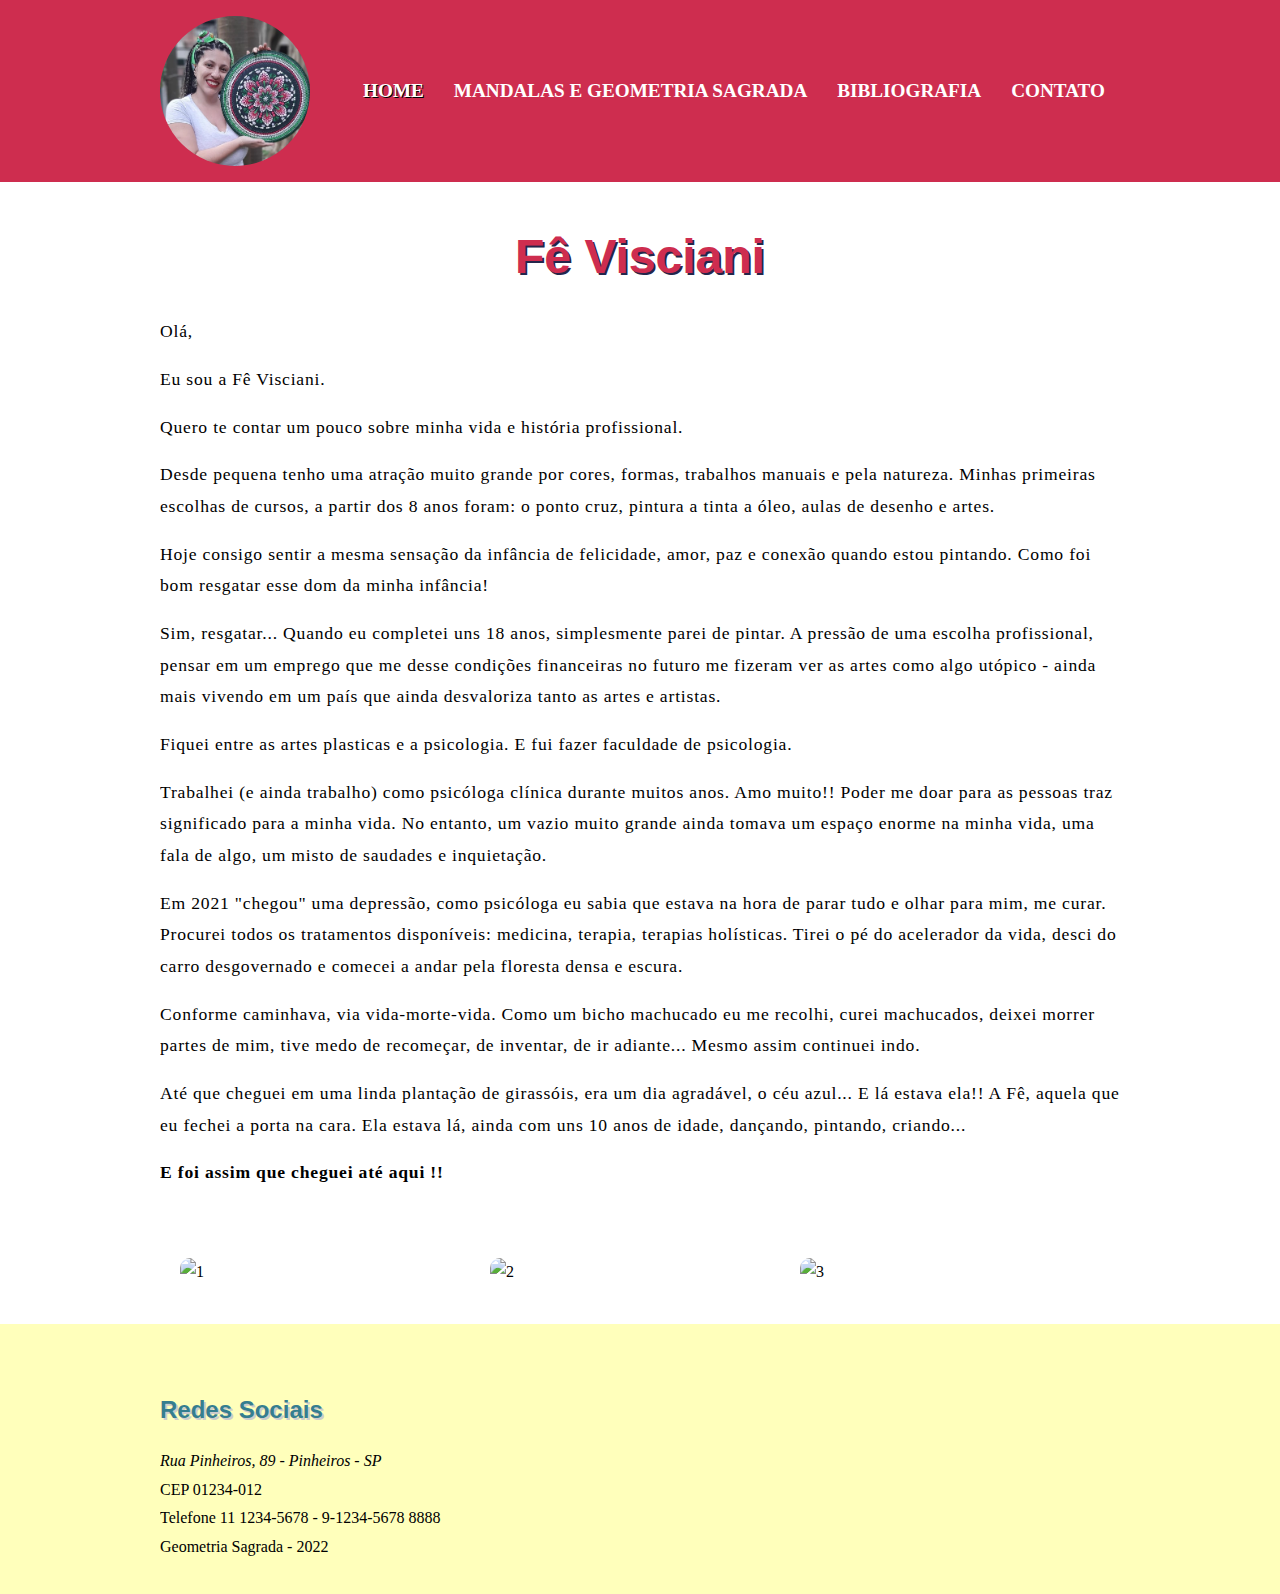
==== aboutme.html @ d89e064c "modificações e melhorias no html + css 07/05/2022 23:14" ====
<!DOCTYPE html>
<html lang="pt-br">

<head>
    <meta charset="UTF-8">
    <meta name="viewport" content="width=device-width, initial-scale=1.0">
    <meta name="description" content="Geometria sagrada Mandalas de Cura por Fernanda Visciani">
    <title>Fê Visciani - Geometria Sagrada - Mandalas</title>
    <link rel="stylesheet" href="assets/css/style.css">
    <link rel="shortcut icon" type="image/x-icon" href="assets/img/favicon.jpg">
    <link rel="stylesheet" href="https://fonts.googleapis.com/css?family=Roboto">
    <link rel="stylesheet" href="https://use.fontawesome.com/releases/v5.8.1/css/all.css"
        integrity="sha384-50oBUHEmvpQ+1lW4y57PTFmhCaXp0ML5d60M1M7uH2+nqUivzIebhndOJK28anvf" crossorigin="anonymous">
</head>

<body>

    <header id="topo">
        <div class="container innerflex">

            <div>
                <a href="#topo"><img src="assets/img/hero-image.jpg" alt="Fernanda Visciani"></a>
            </div>


            <div class="menu">
                <nav class="wow fadeInDown" data-wow-duration="1s" data-wow-delay="0.3s">
                    <div class="menuMobile">
                        <div class="menuMobile-container">
                            <!-- <div>menu</div> -->
                            <div class="mm_line"></div>
                            <div class="mm_line"></div>
                            <div class="mm_line"></div>
                        </div>
                    </div>
                    <ul>
                        <li class="active"><a href="index.html">Home</a></li>
                        <li><a href="aboutme.html">Mandalas e Geometria sagrada</a></li>
                        <li><a href="aboutme.html">bibliografia</a></li>
                        <li><a href="aboutme.html">Contato</a></li>
                    </ul>
                </nav>
            </div>

        </div>
        <!--FIM-CONTAINER-->

    </header>
   
    <main>

        <div class="container">
            <h1>Fê Visciani</h1>

           <p>Olá,</p>
            <p>Eu sou a Fê Visciani.</p>

            <p>Quero te contar um pouco sobre minha vida e história profissional.</p>

            <p>Desde pequena tenho uma atração muito grande por cores, formas, trabalhos manuais e pela natureza. Minhas
            primeiras escolhas de cursos, a partir dos 8 anos foram: o ponto cruz, pintura a tinta a óleo, aulas de
            desenho e artes.</p>

            <p>Hoje consigo sentir a mesma sensação da infância de felicidade, amor, paz e conexão quando estou pintando.
            Como foi bom resgatar esse dom da minha infância!</p>

            <p>Sim, resgatar... Quando eu completei uns 18 anos, simplesmente parei de pintar. A pressão de uma escolha
            profissional, pensar em um emprego que me desse condições financeiras no futuro me fizeram ver as artes como
            algo utópico - ainda mais vivendo em um país que ainda desvaloriza tanto as artes e artistas.</p>

            <p>Fiquei entre as artes plasticas e a psicologia. E fui fazer faculdade de psicologia.</p>

            <p>Trabalhei (e ainda trabalho) como psicóloga clínica durante muitos anos. Amo muito!! Poder me doar para as
            pessoas traz significado para a minha vida. No entanto, um vazio muito grande ainda tomava um espaço enorme
            na minha vida, uma fala de algo, um misto de saudades e inquietação.</p>

            <p>Em 2021 "chegou" uma depressão, como psicóloga eu sabia que estava na hora de parar tudo e olhar para mim,
            me curar. Procurei todos os tratamentos disponíveis: medicina, terapia, terapias holísticas. Tirei o pé do
            acelerador da vida, desci do carro desgovernado e comecei a andar pela floresta densa e escura.</p>

            <p>Conforme caminhava, via vida-morte-vida. Como um bicho machucado eu me recolhi, curei machucados, deixei
            morrer partes de mim, tive medo de recomeçar, de inventar, de ir adiante... Mesmo assim continuei indo.</p>

            <p>Até que cheguei em uma linda plantação de girassóis, era um dia agradável, o céu azul... E lá estava ela!! A
            Fê, aquela que eu fechei a porta na cara. Ela estava lá, ainda com uns 10 anos de idade, dançando, pintando,
            criando...</p>

            <p><b>E foi assim que cheguei até aqui !!</b></p>

        </div>
        <!--FIM-CONTAINER-->


    </main>

    <section>
        <div class="container">
            <!-- <h2>Galeria de Imagens</h2>
            <h3>Mandalas</h3> -->
            <div class="galeriaimagens">
                <img src="../temp/269654230_4572164176165324_8572766843262056748_n.jpg" alt="1">
                <img src="../temp/269704998_4572159116165830_6045612647023445352_n.jpg" alt="2">
                <img src="../temp/277170677_4894075333974205_4744996900094561650_n.jpg" alt="3">
            </div>
        </div>
        <!--FIM-CONTAINER-->
    </section>

    <footer>
        <div class="container">
            <h2>Redes Sociais</h2>
            <div class="redessociais-container">
                <i class="fab fa-facebook"></i>
                <i class="fab fa-instagram"></i>
                <i class="fab fa-twitter"></i>
                <i class="fab fa-youtube"></i>
            </div>

            <address>Rua Pinheiros, 89 - Pinheiros - SP</address>
            CEP 01234-012<br />
            Telefone 11 1234-5678 - 9-1234-5678 8888<br />
            <div id="rodape"><a href='#'>Geometria Sagrada - 2022</a></div>
        </div>
        <!--FIM-CONTAINER-->
    </footer>

    <script src="assets/js/wow.min.js"></script>
    <script>
        new WOW().init();
    </script>
    <script src="assets/js/jscustom.js"></script>

</body>

</html>
---- assets/css/style.css ----
/*RESET BÁSICO*/
*, *::after, *::before{margin:0;padding:0;box-sizing:border-box;border:none;outline:none;text-decoration: none;}
img{max-width:100%;display: block;margin: auto;}
ul li{list-style: none; padding: 5px;}
html, body{height: 100vh;font-size: 100%;}

/*CUSTOMIZAÇÃO DE TAGS, CORES*/
/* cores padrao */
:root {
    --cor-titulo: #357E8F;
    --cor-bg-1: #C60F7B;
    --cor-bg-2: #9b59b6;
    --cor-01: #357E8F;
    --cor-02: #CEA66D;
    --cor-03: #CE2D4F;
    --cor-04: #24264B;
    --cor-05: #7a7a7a;
    /* --cor-titulo: #F0A330; */
}

body{   
    font-size: 16px;
    line-height: 1.8;
    background-color: #fff;
    color: black;
}

header{
    width: 100%;
    background-color: var(--cor-03);
    text-transform: uppercase;
    padding: 1rem;
}

header img{
    width: 150px;
    border-radius: 50%;
}

a{color: #000; }
h1{font-family: Verdana, Geneva, Tahoma, sans-serif; font-size: 3rem; text-align: center; color: var(--cor-03);text-shadow: 2px 2px #24264B;}
h2,h3{font-family: Verdana, Geneva, Tahoma, sans-serif; color: var(--cor-titulo);margin: 2rem 0 1rem;text-shadow: 2px 2px #ccc;}
p{
    font-family: Georgia, Cambria, "Times New Roman", Times, serif; 
    color: black;
    margin: 1rem 0 0;
    text-align: left;
    overflow-wrap: break-word;
    font-size: 1.1rem;
    letter-spacing: 0.05rem;
    /* background-color: red; */
}

blockquote{
    text-decoration: underline;
    font-style: italic;
    font-size: small;
    margin-top: 0.5rem;
}


.innerflex{
    display: flex;
    justify-content: space-between;
    align-items: center;
    /*background-color: red;*/
}

/*NAV*/
.menu {display:flex;align-items:center;}
nav ul,nav li {list-style: none;margin:0;padding:0;}
nav ul{display:flex;}
nav a{display:block;
    padding:15px;
    text-decoration:none;
    text-transform:uppercase;
    color:#fff;
    font-size: 1.2rem;
    font-weight: bold;}
nav .active a,nav a:hover{color:#FFFFFF;text-shadow: 1px 1px #000;}
.menuMobile{display:none;width:60px;height:60px;color: #fff;border: 1px solid #fff;border-radius: 10px;justify-content: center;}
.menuMobile-container{display: flex;flex-direction: column;align-items: center;}
.mm_line{height:3px;background-color:#fff;width: 80%;margin: 2px;}

/*CUSTOMIZAÇÂO HEADER, MAIN, SECTION, FOOTER*/
#topo{
    position: sticky;top: 0;
}

main{
    padding: 2rem 1rem;
    
}

 
section{
    padding: 2rem 1rem;
} 

footer{
    
    width: 100%;
    padding: 2rem 1rem;
    background-color: #ffb;
    
}

.carrossel{
    height:250px;
    background-color: #ffb;
}
/*CLASSES AUXILIARES*/
/*container centraliza e define tamanho do width em %*/
.container{
    width: 95%;
    max-width: 960px;                                             
    margin: 0 auto;
    overflow: hidden;
}

.wrapper{display:flex;flex-wrap: wrap;justify-content: center;}

/*REDESSOCIAIS*/
.redessociais-container{display: flex;justify-content: center; font-size: 2rem;}
.fa-facebook {color: #3b5998;}
.fa-instagram {color:#c32aa3;}
.fa-twitter {color:#1da1f2;}
.fa-youtube {color:#FF0000;}

/*GALERIA DE IMAGENS*/
.galeriaimagens{
    display: flex;
    flex-wrap: wrap;
    justify-content: center;
}

.galeriaimagens img{
    width: 300px;
    margin: 5px;
    border-radius: 10px;
    transition: 0.5s transform;
}

.galeriaimagens img:hover{
    transform: scale(1.1);
    transition: 0.5s transform;
}


/*MEDIAS QUERIES*/
/*MEDIA MOBILE*/
@media only screen and (max-width: 600px) {
    nav ul {
		flex-direction: column;
		display:none;
		position: absolute;
	    left: 0;
        width: 100%;
        margin-top: 3rem;
        background-color: var(--cor-03);
	}

	header {
		height:auto;
	}

	.menuMobile {
		display:flex !important;
		flex-direction: column;
		justify-content:space-around;
	}
}

/*MEDIA TABLETS*/
@media only screen and (min-width: 601px) {
    .container {
        width: 90%;
    }
    
}

/* Medium devices (tablets, 768px and up)*/
@media (min-width: 768px) { 
   
    #rodapeitens{
        display: flex;
    }
    nav ul {
        display: flex !important;
    }
    
}
/*MEDIA HD*/
@media only screen and (min-width: 993px) {
    .container {
        width: 80%;
    }
    
}
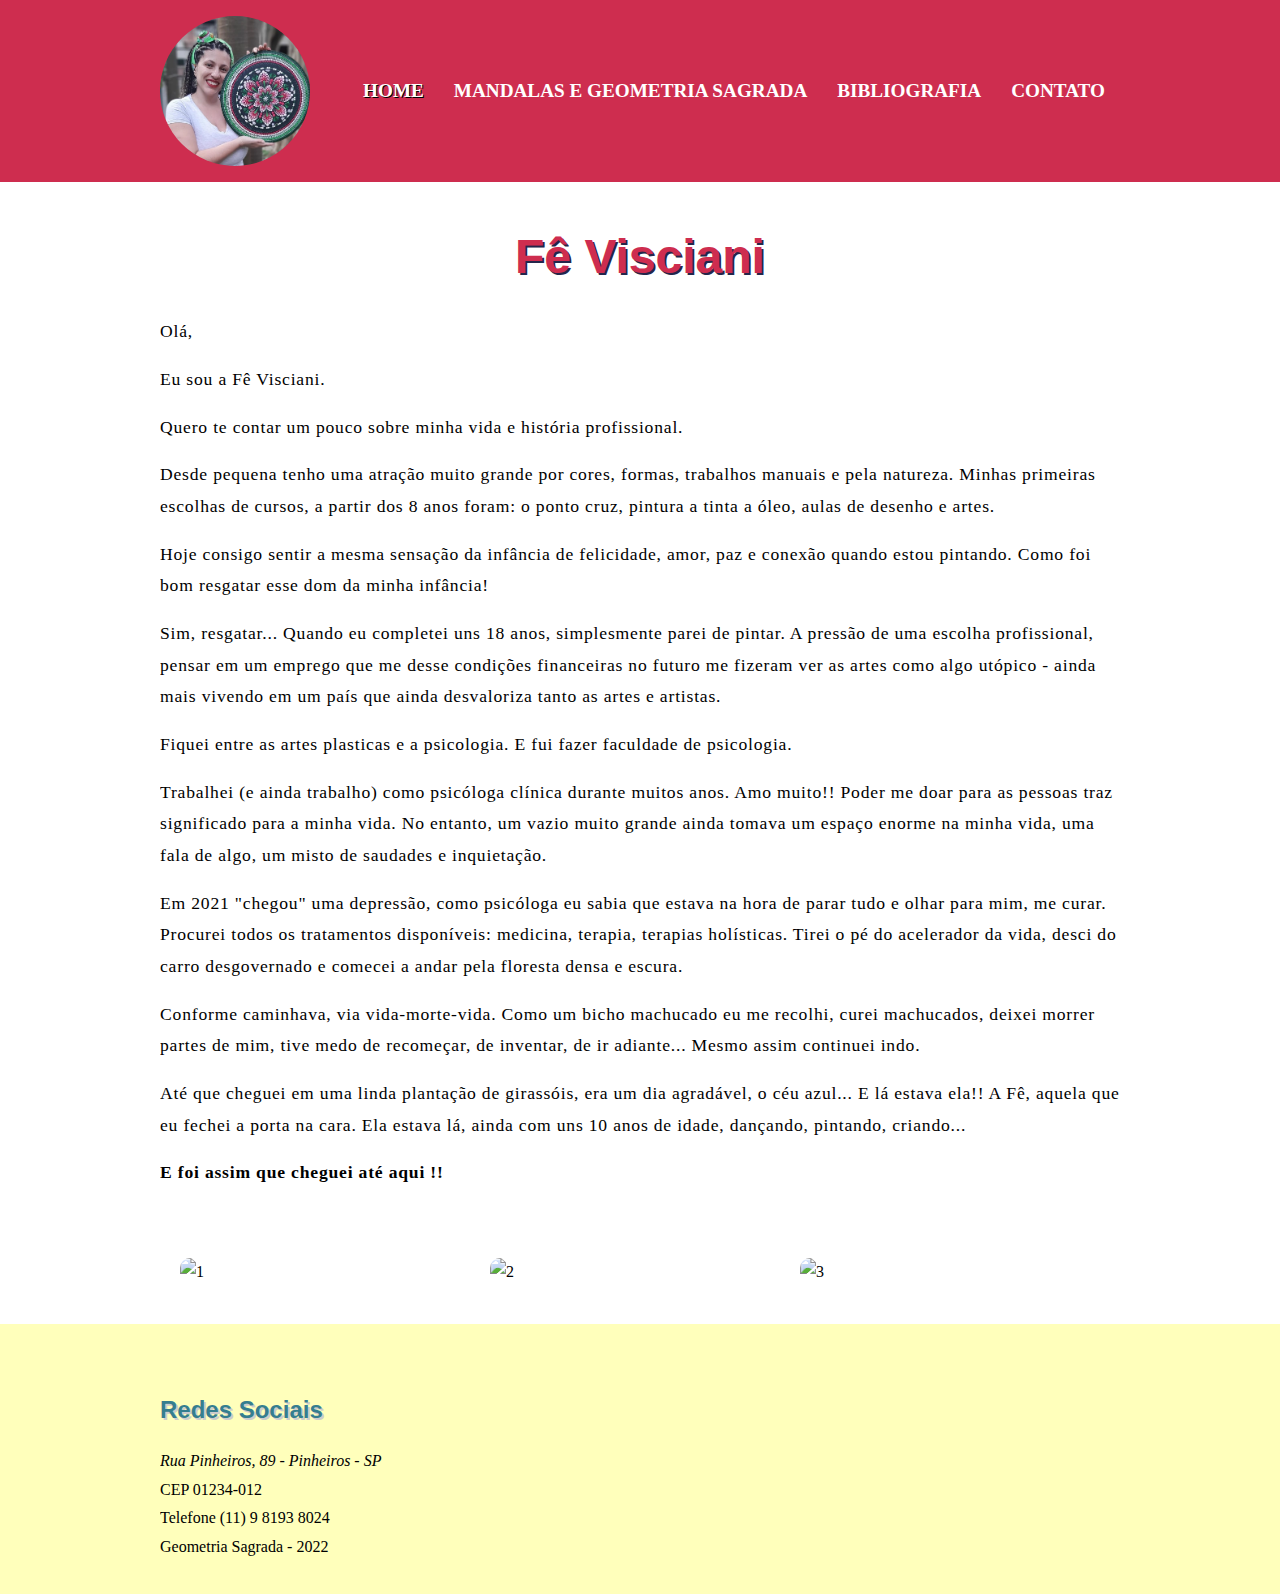
==== commit bdea7a16: "modificações e melhorias no html + css 07/05/2022 23:32" ====
--- a/aboutme.html
+++ b/aboutme.html
@@ -118,7 +118,7 @@
 
             <address>Rua Pinheiros, 89 - Pinheiros - SP</address>
             CEP 01234-012<br />
-            Telefone 11 1234-5678 - 9-1234-5678 8888<br />
+            Telefone (11) 9 8193 8024<br />
             <div id="rodape"><a href='#'>Geometria Sagrada - 2022</a></div>
         </div>
         <!--FIM-CONTAINER-->
--- a/assets/css/style.css
+++ b/assets/css/style.css
@@ -78,9 +78,9 @@
     font-size: 1.2rem;
     font-weight: bold;}
 nav .active a,nav a:hover{color:#FFFFFF;text-shadow: 1px 1px #000;}
-.menuMobile{display:none;width:60px;height:60px;color: #fff;border: 1px solid #fff;border-radius: 10px;justify-content: center;}
+.menuMobile{display:none;width:60px;height:60px;color: #fff;justify-content: center;}
 .menuMobile-container{display: flex;flex-direction: column;align-items: center;}
-.mm_line{height:3px;background-color:#fff;width: 80%;margin: 2px;}
+.mm_line{height:5px;background-color:#fff;width: 80%;margin: 5px;}
 
 /*CUSTOMIZAÇÂO HEADER, MAIN, SECTION, FOOTER*/
 #topo{
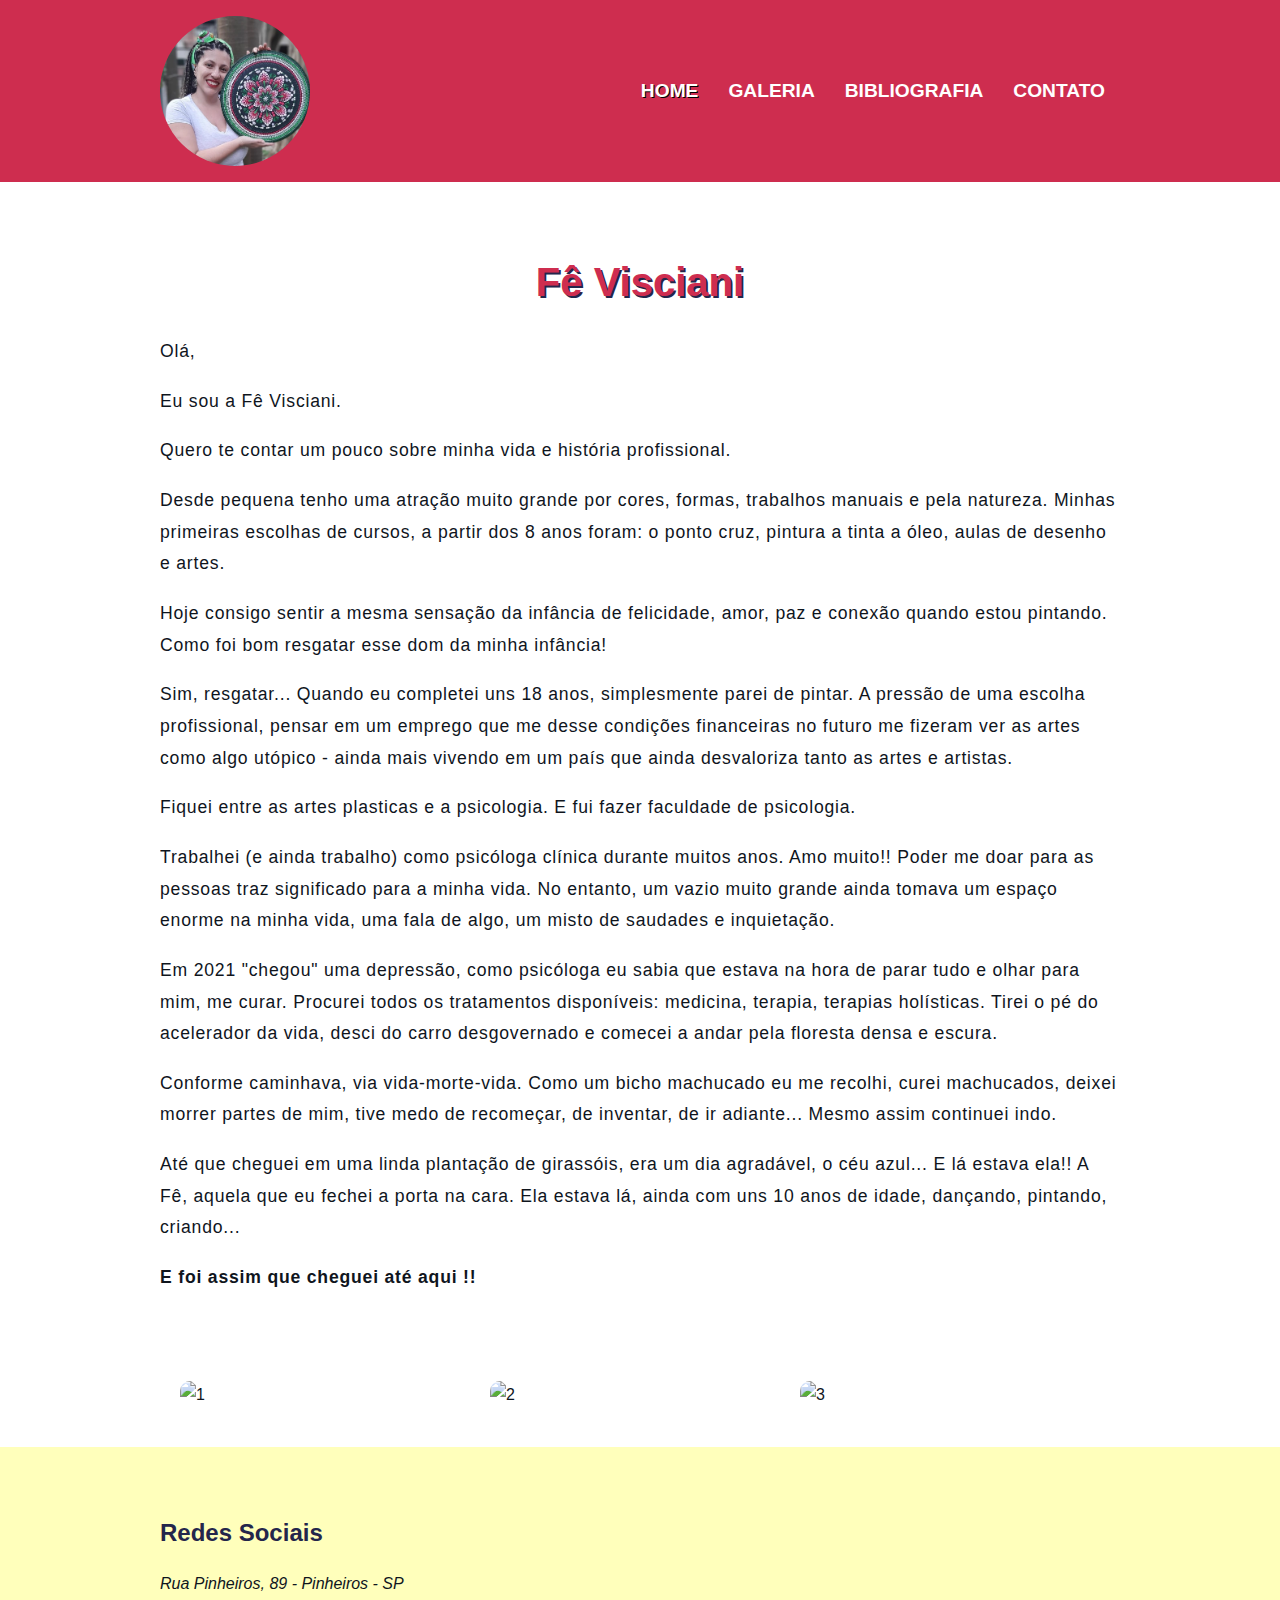
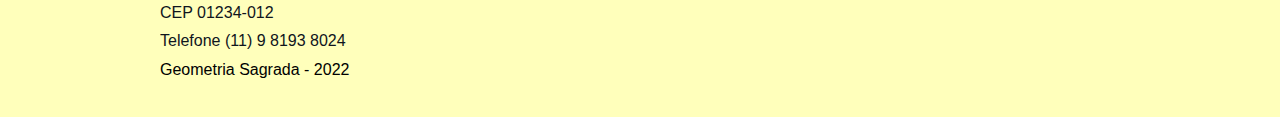
==== commit 43d0e8d1: "modificações e melhorias no html + css 08/05/2022 01:15" ====
--- a/aboutme.html
+++ b/aboutme.html
@@ -34,10 +34,10 @@
                         </div>
                     </div>
                     <ul>
-                        <li class="active"><a href="index.html">Home</a></li>
-                        <li><a href="aboutme.html">Mandalas e Geometria sagrada</a></li>
+                        <li class="active"><a href="index.html">home</a></li>
+                        <li><a href="aboutme.html">galeria</a></li>
                         <li><a href="aboutme.html">bibliografia</a></li>
-                        <li><a href="aboutme.html">Contato</a></li>
+                        <li><a href="aboutme.html">contato</a></li>
                     </ul>
                 </nav>
             </div>
--- a/assets/css/style.css
+++ b/assets/css/style.css
@@ -7,22 +7,24 @@
 /*CUSTOMIZAÇÃO DE TAGS, CORES*/
 /* cores padrao */
 :root {
-    --cor-titulo: #357E8F;
+    --cor-titulo-principal: #CE2D4F;
+    --cor-titulo-secundario: #24264B;
     --cor-bg-1: #C60F7B;
     --cor-bg-2: #9b59b6;
     --cor-01: #357E8F;
     --cor-02: #CEA66D;
     --cor-03: #CE2D4F;
     --cor-04: #24264B;
-    --cor-05: #7a7a7a;
+    --cor-05: #0f151d;
     /* --cor-titulo: #F0A330; */
 }
 
 body{   
     font-size: 16px;
+    font-family:Arial, Helvetica, sans-serif; 
     line-height: 1.8;
     background-color: #fff;
-    color: black;
+    color: var(--cor-05);
 }
 
 header{
@@ -38,12 +40,13 @@
 }
 
 a{color: #000; }
-h1{font-family: Verdana, Geneva, Tahoma, sans-serif; font-size: 3rem; text-align: center; color: var(--cor-03);text-shadow: 2px 2px #24264B;}
-h2,h3{font-family: Verdana, Geneva, Tahoma, sans-serif; color: var(--cor-titulo);margin: 2rem 0 1rem;text-shadow: 2px 2px #ccc;}
+h1,h2,h3{font-family: Verdana, sans-serif;margin: 2rem 0 1rem;}
+h1{font-size: 2.5rem; text-align: center; color: var(--cor-titulo-principal);text-shadow: 2px 2px #24264B;}
+h2,h3{color: var(--cor-titulo-secundario);font-weight: 700;}
 p{
-    font-family: Georgia, Cambria, "Times New Roman", Times, serif; 
-    color: black;
-    margin: 1rem 0 0;
+    font-family: Arial, Helvetica, sans-serif; 
+    color: var(--cor-05);
+    margin: 18px 0px;
     text-align: left;
     overflow-wrap: break-word;
     font-size: 1.1rem;
@@ -80,7 +83,7 @@
 nav .active a,nav a:hover{color:#FFFFFF;text-shadow: 1px 1px #000;}
 .menuMobile{display:none;width:60px;height:60px;color: #fff;justify-content: center;}
 .menuMobile-container{display: flex;flex-direction: column;align-items: center;}
-.mm_line{height:5px;background-color:#fff;width: 80%;margin: 5px;}
+.mm_line{height:5px;background-color:var(--cor-02);width: 80%;margin: 5px;}
 
 /*CUSTOMIZAÇÂO HEADER, MAIN, SECTION, FOOTER*/
 #topo{
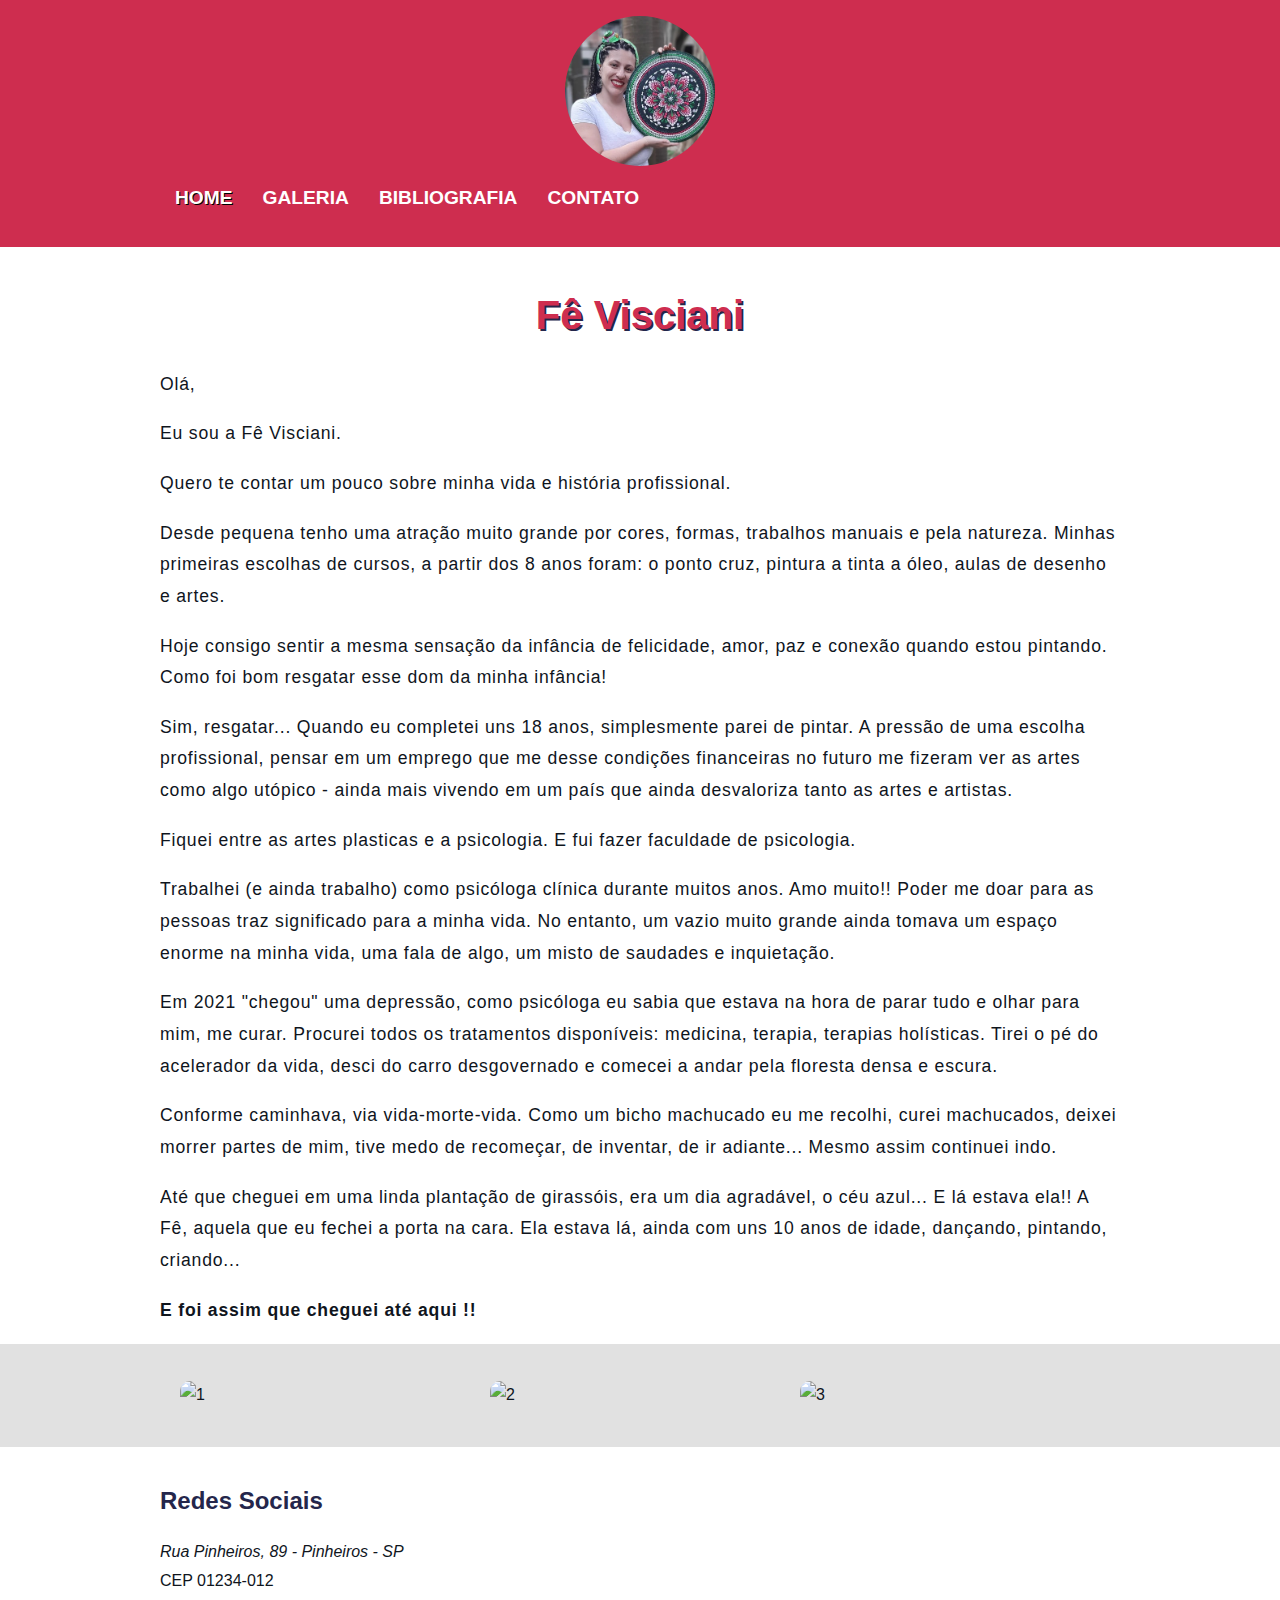
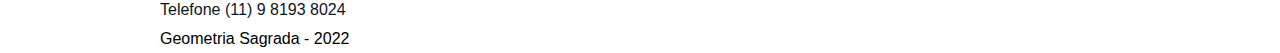
==== commit b3cf9fb5: "modificações e melhorias no html + css 08/05/2022 02:22" ====
--- a/aboutme.html
+++ b/aboutme.html
@@ -8,18 +8,18 @@
     <title>Fê Visciani - Geometria Sagrada - Mandalas</title>
     <link rel="stylesheet" href="assets/css/style.css">
     <link rel="shortcut icon" type="image/x-icon" href="assets/img/favicon.jpg">
-    <link rel="stylesheet" href="https://fonts.googleapis.com/css?family=Roboto">
+    
     <link rel="stylesheet" href="https://use.fontawesome.com/releases/v5.8.1/css/all.css"
         integrity="sha384-50oBUHEmvpQ+1lW4y57PTFmhCaXp0ML5d60M1M7uH2+nqUivzIebhndOJK28anvf" crossorigin="anonymous">
 </head>
 
 <body>
 
-    <header id="topo">
+    <header id="toposite">
         <div class="container innerflex">
 
             <div>
-                <a href="#topo"><img src="assets/img/hero-image.jpg" alt="Fernanda Visciani"></a>
+                <a href="#toposite"><img src="assets/img/hero-image.jpg" alt="Fernanda Visciani"></a>
             </div>
 
 
--- a/assets/css/style.css
+++ b/assets/css/style.css
@@ -3,6 +3,22 @@
 img{max-width:100%;display: block;margin: auto;}
 ul li{list-style: none; padding: 5px;}
 html, body{height: 100vh;font-size: 100%;}
+
+/*CLASSES AUXILIARES*/
+/*container centraliza e define tamanho do width em %*/
+.container{
+    width: 95%;
+    max-width: 960px;                                             
+    margin: 0 auto;
+    overflow: hidden;
+}
+
+.wrapper{display:flex;flex-wrap: wrap;justify-content: center;}
+
+.carrossel{
+    height:250px;
+    background-color: #ffb;
+}
 
 /*CUSTOMIZAÇÃO DE TAGS, CORES*/
 /* cores padrao */
@@ -27,18 +43,6 @@
     color: var(--cor-05);
 }
 
-header{
-    width: 100%;
-    background-color: var(--cor-03);
-    text-transform: uppercase;
-    padding: 1rem;
-}
-
-header img{
-    width: 150px;
-    border-radius: 50%;
-}
-
 a{color: #000; }
 h1,h2,h3{font-family: Verdana, sans-serif;margin: 2rem 0 1rem;}
 h1{font-size: 2.5rem; text-align: center; color: var(--cor-titulo-principal);text-shadow: 2px 2px #24264B;}
@@ -61,8 +65,26 @@
     margin-top: 0.5rem;
 }
 
-
-.innerflex{
+/*****  TOPOSITE    *****/
+
+/*LOGO*/
+/* .logo_text{display:none;} */
+
+#toposite{
+    width: 100%;
+    background-color: var(--cor-03);
+    text-transform: uppercase;
+    padding: 1rem;
+    position: sticky;
+    top: 0;
+}
+
+#toposite img{
+    width: 150px;
+    border-radius: 50%;
+}
+
+#topositeint{
     display: flex;
     justify-content: space-between;
     align-items: center;
@@ -86,42 +108,36 @@
 .mm_line{height:5px;background-color:var(--cor-02);width: 80%;margin: 5px;}
 
 /*CUSTOMIZAÇÂO HEADER, MAIN, SECTION, FOOTER*/
-#topo{
-    position: sticky;top: 0;
-}
-
-main{
+
+#principal{
     padding: 2rem 1rem;
     
+}
+
+#principalint{
+    /* background-color: #1da1f2; */
 }
 
  
 section{
     padding: 2rem 1rem;
+    
+    background: #e1e1e1;
 } 
 
-footer{
-    
+/*****  RODAPESITE    *****/
+#rodapesite{
     width: 100%;
-    padding: 2rem 1rem;
+    padding: 2rem 1rem 0;
     background-color: #ffb;
-    
-}
-
-.carrossel{
-    height:250px;
-    background-color: #ffb;
-}
-/*CLASSES AUXILIARES*/
-/*container centraliza e define tamanho do width em %*/
-.container{
-    width: 95%;
-    max-width: 960px;                                             
-    margin: 0 auto;
-    overflow: hidden;
-}
-
-.wrapper{display:flex;flex-wrap: wrap;justify-content: center;}
+}
+
+#rodapesiteint{
+    padding: 2rem 1rem 0.5rem;
+}
+
+
+
 
 /*REDESSOCIAIS*/
 .redessociais-container{display: flex;justify-content: center; font-size: 2rem;}
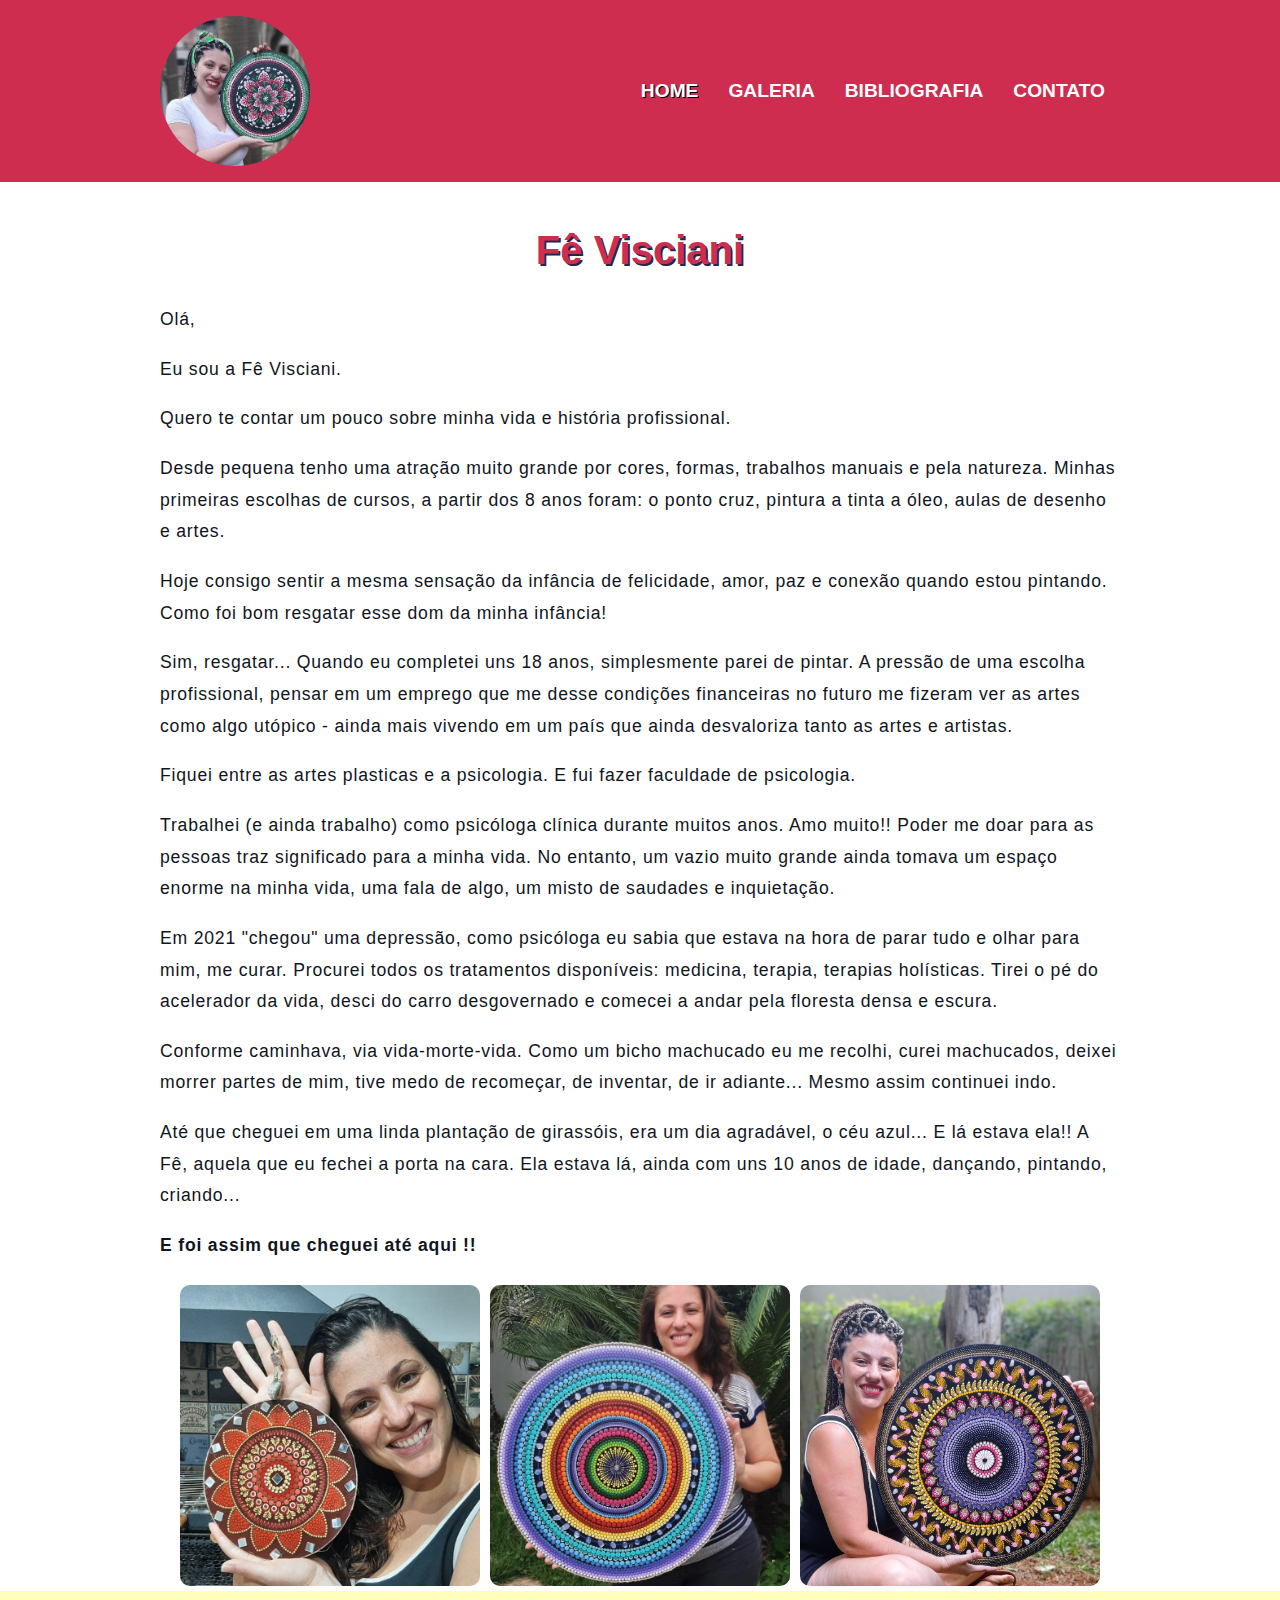
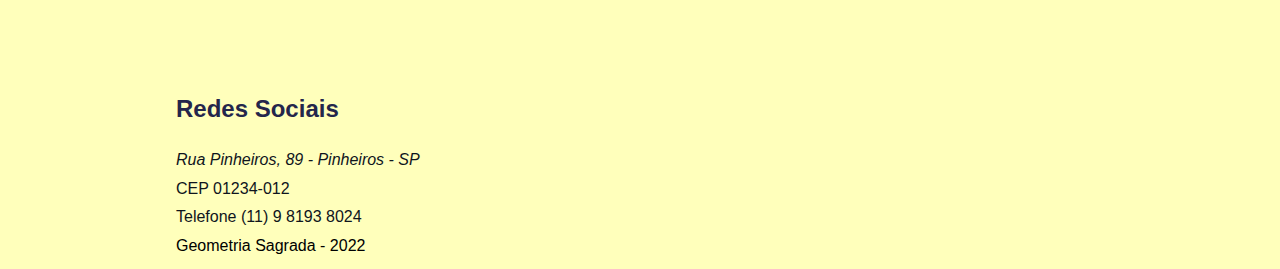
==== commit 056d4390: "modificações e melhorias no html + css 08/05/2022 03:02" ====
--- a/aboutme.html
+++ b/aboutme.html
@@ -6,7 +6,7 @@
     <meta name="viewport" content="width=device-width, initial-scale=1.0">
     <meta name="description" content="Geometria sagrada Mandalas de Cura por Fernanda Visciani">
     <title>Fê Visciani - Geometria Sagrada - Mandalas</title>
-    <link rel="stylesheet" href="assets/css/style.css">
+    <link rel="stylesheet" href="assets/css/custom.css">
     <link rel="shortcut icon" type="image/x-icon" href="assets/img/favicon.jpg">
     
     <link rel="stylesheet" href="https://use.fontawesome.com/releases/v5.8.1/css/all.css"
@@ -16,12 +16,11 @@
 <body>
 
     <header id="toposite">
-        <div class="container innerflex">
+        <div id="topositeint" class="container">
 
             <div>
-                <a href="#toposite"><img src="assets/img/hero-image.jpg" alt="Fernanda Visciani"></a>
+                <a href="index.html"><img src="assets/img/hero-image.jpg" alt="Fernanda Visciani"></a>
             </div>
-
 
             <div class="menu">
                 <nav class="wow fadeInDown" data-wow-duration="1s" data-wow-delay="0.3s">
@@ -90,24 +89,17 @@
         </div>
         <!--FIM-CONTAINER-->
 
+        <div class="galeriaimagens">
+            <img src="assets/img/hero/hero-01.jpg" alt="1">
+            <img src="assets/img/hero/hero-02.jpg" alt="2">
+            <img src="assets/img/hero/hero-03.jpg" alt="3">
+        </div>
+
 
     </main>
 
-    <section>
-        <div class="container">
-            <!-- <h2>Galeria de Imagens</h2>
-            <h3>Mandalas</h3> -->
-            <div class="galeriaimagens">
-                <img src="../temp/269654230_4572164176165324_8572766843262056748_n.jpg" alt="1">
-                <img src="../temp/269704998_4572159116165830_6045612647023445352_n.jpg" alt="2">
-                <img src="../temp/277170677_4894075333974205_4744996900094561650_n.jpg" alt="3">
-            </div>
-        </div>
-        <!--FIM-CONTAINER-->
-    </section>
-
-    <footer>
-        <div class="container">
+    <footer id="rodapesite">
+        <div id="rodapesiteint" class="container">
             <h2>Redes Sociais</h2>
             <div class="redessociais-container">
                 <i class="fab fa-facebook"></i>
--- a/assets/css/custom.css
+++ b/assets/css/custom.css
@@ -0,0 +1,214 @@
+/*RESET BÁSICO*/
+*, *::after, *::before{margin:0;padding:0;box-sizing:border-box;border:none;outline:none;text-decoration: none;}
+img{max-width:100%;display: block;margin: auto;}
+ul li{list-style: none; padding: 5px;}
+html, body{height: 100vh;font-size: 100%;}
+
+/*CUSTOMIZAÇÃO DE TAGS, CORES*/
+/* cores padrao */
+:root {
+    --cor-titulo-principal: #CE2D4F;
+    --cor-titulo-secundario: #24264B;
+    --cor-bg-1: #C60F7B;
+    --cor-bg-2: #9b59b6;
+    --cor-01: #357E8F;
+    --cor-02: #CEA66D;
+    --cor-03: #CE2D4F;
+    --cor-04: #24264B;
+    --cor-05: #0f151d;
+    /* --cor-titulo: #F0A330; */
+}
+
+body{   
+    font-size: 16px;
+    font-family:Arial, Helvetica, sans-serif; 
+    line-height: 1.8;
+    background-color: #fff;
+    color: var(--cor-05);
+}
+
+a{color: #000; }
+h1,h2,h3{font-family: Verdana, sans-serif;margin: 2rem 0 1rem;}
+h1{font-size: 2.5rem; text-align: center; color: var(--cor-titulo-principal);text-shadow: 2px 2px #24264B;}
+h2,h3{color: var(--cor-titulo-secundario);font-weight: 700;}
+p{
+    font-family: Arial, Helvetica, sans-serif; 
+    color: var(--cor-05);
+    margin: 18px 0px;
+    text-align: left;
+    overflow-wrap: break-word;
+    font-size: 1.1rem;
+    letter-spacing: 0.05rem;
+    /* background-color: red; */
+}
+
+blockquote{
+    font-style: italic;
+    font-size: small;
+    margin-top: 0.5rem;
+}
+
+/*****  TOPOSITE    *****/
+
+/*LOGO*/
+/* .logo_text{display:none;} */
+
+#toposite{
+    background-color: var(--cor-03);
+    text-transform: uppercase;
+    padding: 1rem;
+    position: sticky;
+    top: 0;
+}
+
+#toposite img{
+    width: 150px;
+    border-radius: 50%;
+}
+
+#topositeint{
+    display: flex;
+    justify-content: space-between;
+    align-items: center;
+    /*background-color: red;*/
+}
+
+/*NAV*/
+.menu {display:flex;align-items:center;}
+nav ul,nav li {list-style: none;margin:0;padding:0;}
+nav ul{display:flex;}
+nav a{display:block;
+    padding:15px;
+    text-decoration:none;
+    text-transform:uppercase;
+    color:#fff;
+    font-size: 1.2rem;
+    font-weight: bold;}
+nav .active a,nav a:hover{color:#FFFFFF;text-shadow: 1px 1px #000;}
+.menuMobile{display:none;width:60px;height:60px;color: #fff;justify-content: center;}
+.menuMobile-container{display: flex;flex-direction: column;align-items: center;}
+.mm_line{height:5px;background-color:var(--cor-02);width: 80%;margin: 5px;}
+
+/*CUSTOMIZAÇÂO HEADER, MAIN, SECTION, FOOTER*/
+
+/*****  PRINCIPAL    *****/
+#principal{
+    padding: 2rem 1rem;
+}
+
+#principalint{
+    /* background-color: #1da1f2; */
+}
+
+
+/*****  SECTION    *****/ 
+section{
+    padding: 2rem 1rem;
+    
+    background: #e1e1e1;
+} 
+
+/*****  RODAPESITE    *****/
+#rodapesite{
+    
+    padding: 2rem 1rem 0;
+    background-color: #ffb;
+}
+
+#rodapesiteint{
+    padding: 2rem 1rem 0.5rem;
+}
+
+/*CLASSES AUXILIARES*/
+/*container centraliza e define tamanho do width em %*/
+.container{
+    width: 95%;
+    max-width: 960px;                                             
+    margin: 0 auto;
+    overflow: hidden;
+}
+
+.wrapper{display:flex;flex-wrap: wrap;justify-content: center;}
+
+.carrossel{
+    height:250px;
+    background-color: #ffb;
+}
+
+/*REDESSOCIAIS*/
+.redessociais-container{display: flex;justify-content: center; font-size: 2rem;}
+.fa-facebook {color: #3b5998;}
+.fa-instagram {color:#c32aa3;}
+.fa-twitter {color:#1da1f2;}
+.fa-youtube {color:#FF0000;}
+
+/*GALERIA DE IMAGENS*/
+.galeriaimagens{
+    display: flex;
+    flex-wrap: wrap;
+    justify-content: center;
+}
+
+.galeriaimagens img{
+    width: 300px;
+    margin: 5px;
+    border-radius: 10px;
+    transition: 0.5s transform;
+}
+
+.galeriaimagens img:hover{
+    transform: scale(1.1);
+    transition: 0.5s transform;
+}
+
+
+/*MEDIAS QUERIES*/
+/*MEDIA MOBILE*/
+@media only screen and (max-width: 600px) {
+    nav ul {
+		flex-direction: column;
+		display:none;
+		position: absolute;
+	    left: 0;
+        width: 100%;
+        margin-top: 3rem;
+        background-color: var(--cor-03);
+	}
+
+	header {
+		height:auto;
+	}
+
+	.menuMobile {
+		display:flex !important;
+		flex-direction: column;
+		justify-content:space-around;
+	}
+}
+
+/*MEDIA TABLETS*/
+@media only screen and (min-width: 601px) {
+    .container {
+        width: 90%;
+    }
+    
+}
+
+/* Medium devices (tablets, 768px and up)*/
+@media (min-width: 768px) { 
+   
+    #rodapeitens{
+        display: flex;
+    }
+    nav ul {
+        display: flex !important;
+    }
+    
+}
+/*MEDIA HD*/
+@media only screen and (min-width: 993px) {
+    .container {
+        width: 80%;
+    }
+    
+}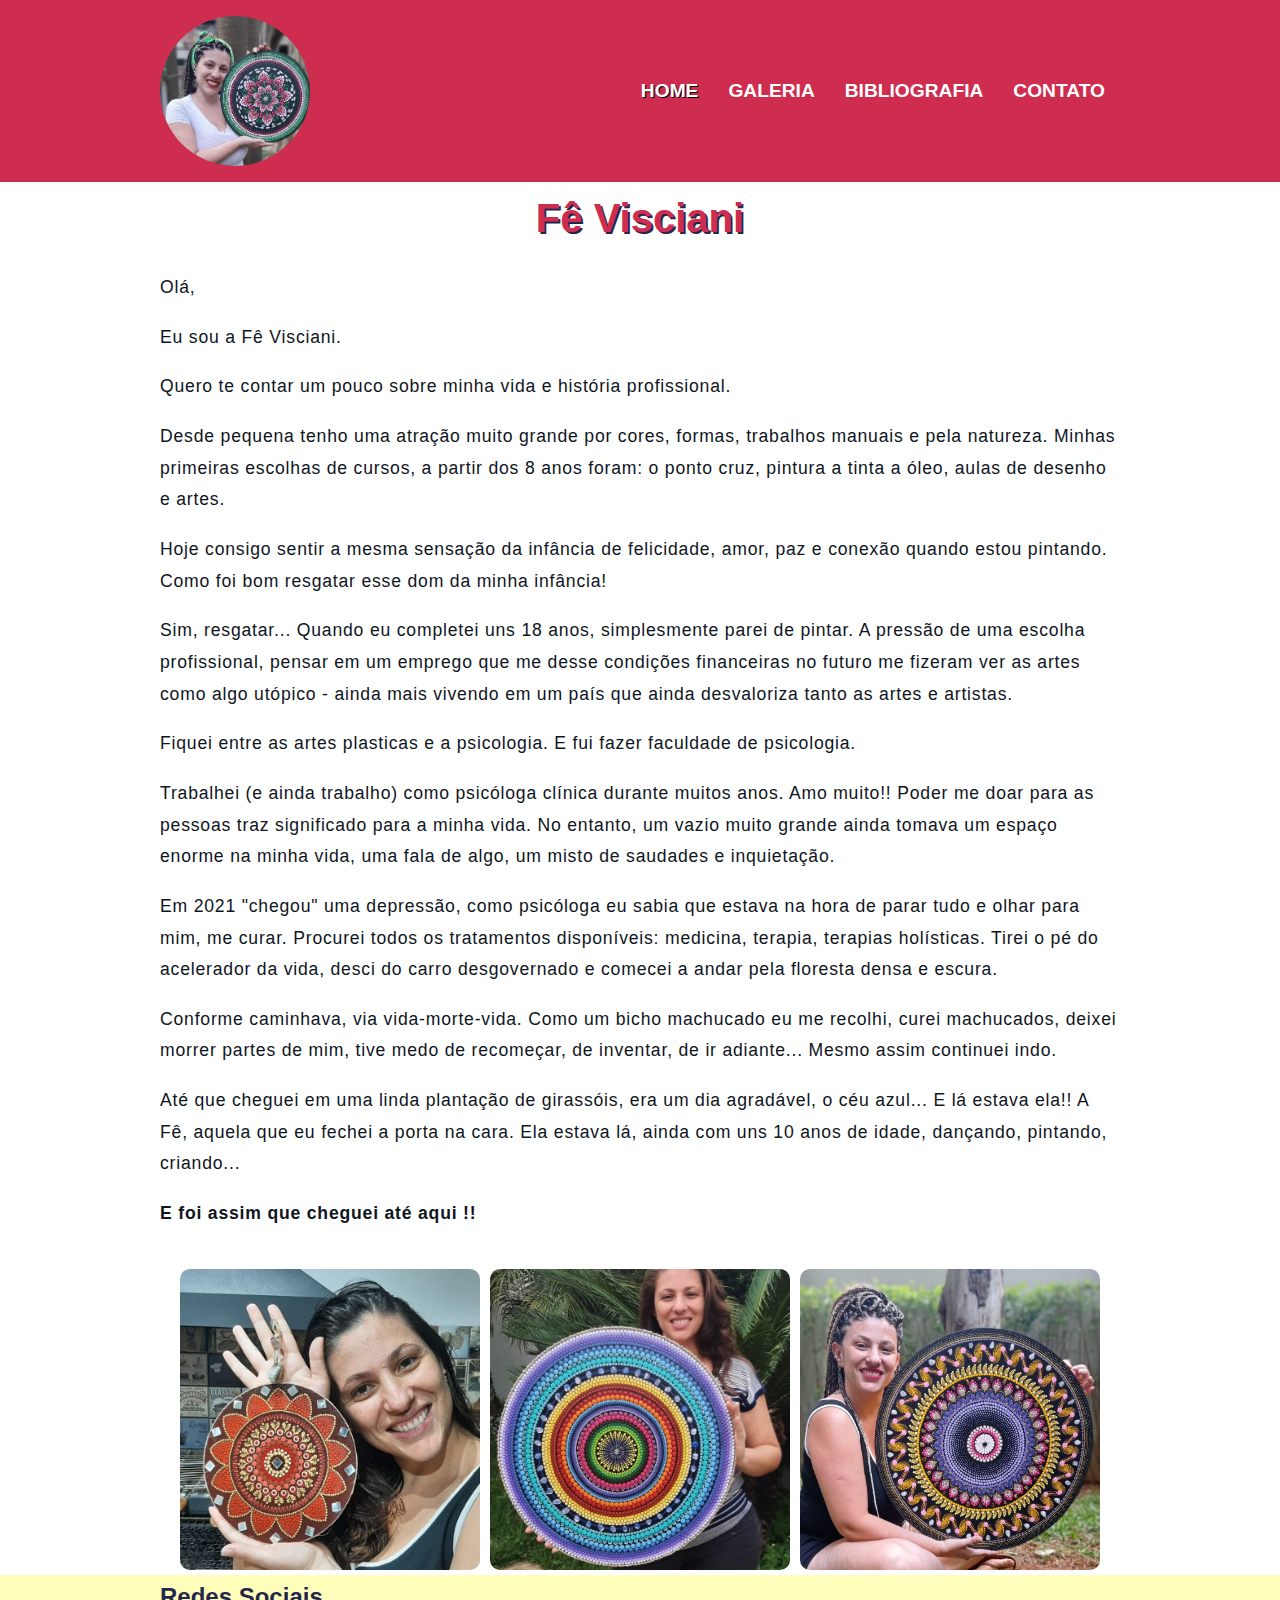
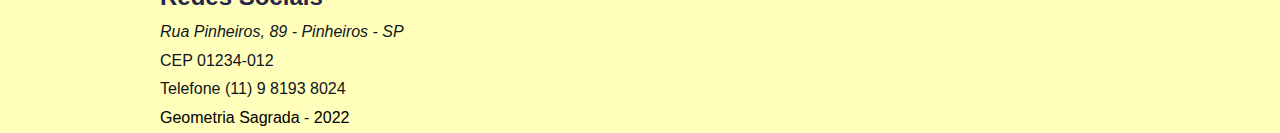
==== commit b1d5fae5: "modificações e melhorias no html + css 08/05/2022 03:49" ====
--- a/aboutme.html
+++ b/aboutme.html
@@ -48,7 +48,7 @@
    
     <main>
 
-        <div class="container">
+        <div id="principalint" class="container">
             <h1>Fê Visciani</h1>
 
            <p>Olá,</p>
--- a/assets/css/custom.css
+++ b/assets/css/custom.css
@@ -28,7 +28,7 @@
 }
 
 a{color: #000; }
-h1,h2,h3{font-family: Verdana, sans-serif;margin: 2rem 0 1rem;}
+h1,h2,h3{font-family: Verdana, sans-serif;}
 h1{font-size: 2.5rem; text-align: center; color: var(--cor-titulo-principal);text-shadow: 2px 2px #24264B;}
 h2,h3{color: var(--cor-titulo-secundario);font-weight: 700;}
 p{
@@ -93,31 +93,32 @@
 
 /*****  PRINCIPAL    *****/
 #principal{
-    padding: 2rem 1rem;
+    
 }
 
 #principalint{
-    /* background-color: #1da1f2; */
+    padding-bottom: 1rem;
 }
 
 
 /*****  SECTION    *****/ 
 section{
-    padding: 2rem 1rem;
-    
     background: #e1e1e1;
 } 
 
+#sectionint{
+    padding: 2rem 0 3rem;
+    
+}
+
 /*****  RODAPESITE    *****/
 #rodapesite{
     
-    padding: 2rem 1rem 0;
     background-color: #ffb;
-}
-
-#rodapesiteint{
-    padding: 2rem 1rem 0.5rem;
-}
+    
+}
+
+
 
 /*CLASSES AUXILIARES*/
 /*container centraliza e define tamanho do width em %*/
@@ -126,6 +127,10 @@
     max-width: 960px;                                             
     margin: 0 auto;
     overflow: hidden;
+}
+
+.espacointerno{
+    padding: 4rem 0 4rem;
 }
 
 .wrapper{display:flex;flex-wrap: wrap;justify-content: center;}
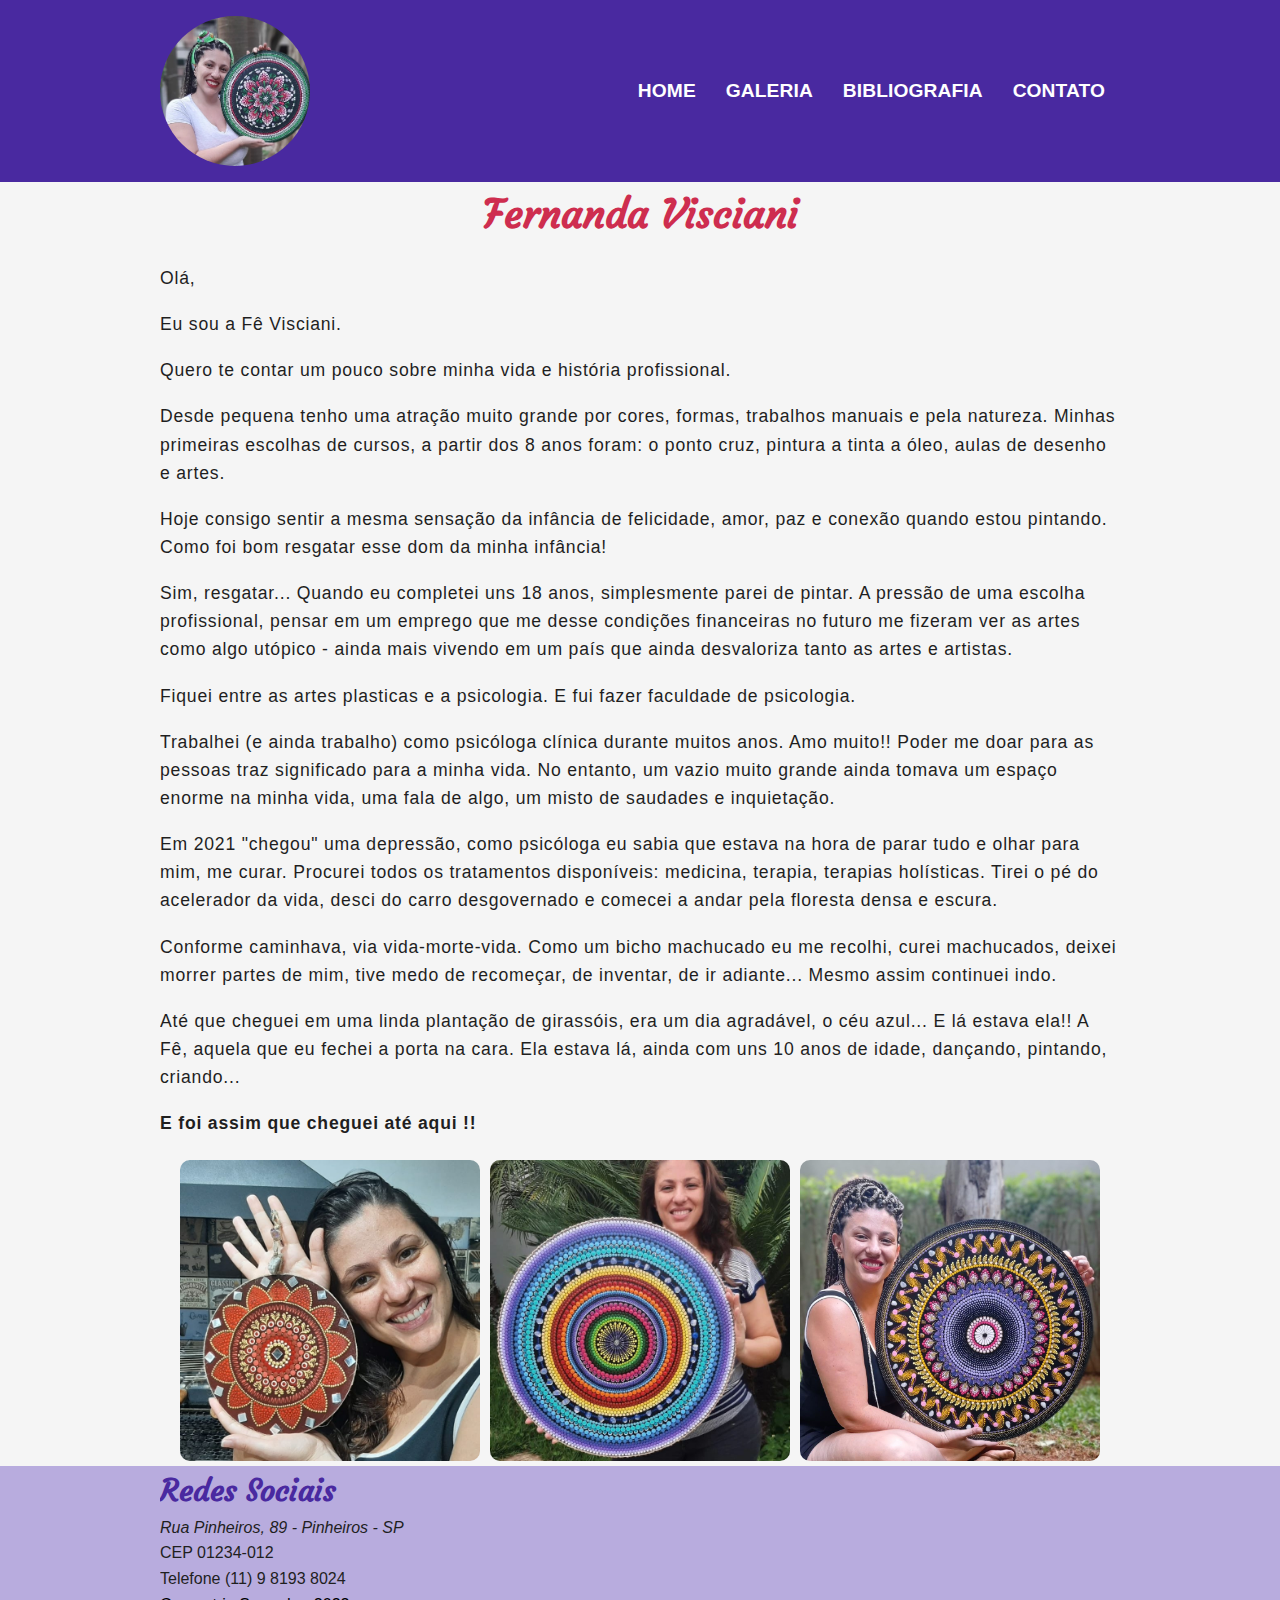
==== commit 3ce352ee: "modificações e melhorias no html + css 09/05/2022 21:53" ====
--- a/aboutme.html
+++ b/aboutme.html
@@ -5,7 +5,7 @@
     <meta charset="UTF-8">
     <meta name="viewport" content="width=device-width, initial-scale=1.0">
     <meta name="description" content="Geometria sagrada Mandalas de Cura por Fernanda Visciani">
-    <title>Fê Visciani - Geometria Sagrada - Mandalas</title>
+    <title>Fernanda Visciani - Geometria Sagrada - Mandalas</title>
     <link rel="stylesheet" href="assets/css/custom.css">
     <link rel="shortcut icon" type="image/x-icon" href="assets/img/favicon.jpg">
     
@@ -33,7 +33,7 @@
                         </div>
                     </div>
                     <ul>
-                        <li class="active"><a href="index.html">home</a></li>
+                        <li class="ative"><a href="index.html">home</a></li>
                         <li><a href="aboutme.html">galeria</a></li>
                         <li><a href="aboutme.html">bibliografia</a></li>
                         <li><a href="aboutme.html">contato</a></li>
@@ -49,7 +49,7 @@
     <main>
 
         <div id="principalint" class="container">
-            <h1>Fê Visciani</h1>
+            <h1>Fernanda Visciani</h1>
 
            <p>Olá,</p>
             <p>Eu sou a Fê Visciani.</p>
--- a/assets/css/custom.css
+++ b/assets/css/custom.css
@@ -1,38 +1,58 @@
+@import url('https://fonts.googleapis.com/css2?family=Courgette&display=swap');
+
+
 /*RESET BÁSICO*/
 *, *::after, *::before{margin:0;padding:0;box-sizing:border-box;border:none;outline:none;text-decoration: none;}
 img{max-width:100%;display: block;margin: auto;}
 ul li{list-style: none; padding: 5px;}
 html, body{height: 100vh;font-size: 100%;}
 
+
+
 /*CUSTOMIZAÇÃO DE TAGS, CORES*/
 /* cores padrao */
 :root {
+    /*FONTES*/
+    --fonte-paragrafos: "Montserrat", sans-serif;
+    --fonte-titulos: 'Courgette', cursive;
+
+    /*CORES*/
     --cor-titulo-principal: #CE2D4F;
-    --cor-titulo-secundario: #24264B;
-    --cor-bg-1: #C60F7B;
-    --cor-bg-2: #9b59b6;
-    --cor-01: #357E8F;
-    --cor-02: #CEA66D;
+    --cor-titulo-secundario: #4929a0;
+    --cor-bg-1: #b8acde;
+    --cor-bg-2: #4929a0;
+    --cor-01: #e3e1e9;
+    --cor-02: #2a1f3f;
     --cor-03: #CE2D4F;
     --cor-04: #24264B;
-    --cor-05: #0f151d;
+    --cor-05: #1f1f1f;
     /* --cor-titulo: #F0A330; */
 }
 
 body{   
     font-size: 16px;
-    font-family:Arial, Helvetica, sans-serif; 
-    line-height: 1.8;
-    background-color: #fff;
+    font-family:var(--fonte-paragrafos); 
+    line-height: 1.6;
+    background-color: #f5f5f5;
     color: var(--cor-05);
+    scroll-behavior: smooth;
+    -webkit-font-smoothing: antialiased;
+
 }
 
 a{color: #000; }
-h1,h2,h3{font-family: Verdana, sans-serif;}
-h1{font-size: 2.5rem; text-align: center; color: var(--cor-titulo-principal);text-shadow: 2px 2px #24264B;}
+h1,h2,h3{font-family:var(--fonte-titulos);}
+h1{font-size: 2.5rem; text-align: center; color: var(--cor-titulo-principal);}
 h2,h3{color: var(--cor-titulo-secundario);font-weight: 700;}
+h2{
+    font-size: 1.9rem;
+}
+h3{
+    font-size: 1.4rem;
+}
+
 p{
-    font-family: Arial, Helvetica, sans-serif; 
+    font-family: var(--fonte-paragrafos); 
     color: var(--cor-05);
     margin: 18px 0px;
     text-align: left;
@@ -54,11 +74,12 @@
 /* .logo_text{display:none;} */
 
 #toposite{
-    background-color: var(--cor-03);
+    background-color:var(--cor-bg-2);
     text-transform: uppercase;
     padding: 1rem;
-    position: sticky;
-    top: 0;
+    /* position: sticky;
+    top: 0; */
+    
 }
 
 #toposite img{
@@ -70,6 +91,7 @@
     display: flex;
     justify-content: space-between;
     align-items: center;
+    
     /*background-color: red;*/
 }
 
@@ -83,42 +105,55 @@
     text-transform:uppercase;
     color:#fff;
     font-size: 1.2rem;
-    font-weight: bold;}
-nav .active a,nav a:hover{color:#FFFFFF;text-shadow: 1px 1px #000;}
+    font-weight: bold;
+    letter-spacing: 0.1px;
+    /**/
+    position: relative;
+}
+
+nav a:after{
+    content: "";
+    position: absolute;
+    background-color: #c32aa3;
+    height: 3px;
+    width: 0;
+    left: 0;
+    bottom: -5px;
+    transition: 0.5s;
+}
+
+
+
+nav a:hover:after{
+    /* color:#fff; */
+    width: 100%;
+}
 .menuMobile{display:none;width:60px;height:60px;color: #fff;justify-content: center;}
 .menuMobile-container{display: flex;flex-direction: column;align-items: center;}
-.mm_line{height:5px;background-color:var(--cor-02);width: 80%;margin: 5px;}
+.mm_line{height:5px;background-color:#fff;width: 80%;margin: 5px;}
 
 /*CUSTOMIZAÇÂO HEADER, MAIN, SECTION, FOOTER*/
 
 /*****  PRINCIPAL    *****/
-#principal{
+/* #principal{
+    
     
 }
 
 #principalint{
-    padding-bottom: 1rem;
-}
+    
+} */
 
 
 /*****  SECTION    *****/ 
-section{
-    background: #e1e1e1;
-} 
-
-#sectionint{
-    padding: 2rem 0 3rem;
-    
-}
+
 
 /*****  RODAPESITE    *****/
 #rodapesite{
     
-    background-color: #ffb;
-    
-}
-
-
+    background-color: var(--cor-bg-1);
+    
+}
 
 /*CLASSES AUXILIARES*/
 /*container centraliza e define tamanho do width em %*/
@@ -130,7 +165,7 @@
 }
 
 .espacointerno{
-    padding: 4rem 0 4rem;
+    padding: 2rem 0 4rem;
 }
 
 .wrapper{display:flex;flex-wrap: wrap;justify-content: center;}
@@ -139,6 +174,8 @@
     height:250px;
     background-color: #ffb;
 }
+
+
 
 /*REDESSOCIAIS*/
 .redessociais-container{display: flex;justify-content: center; font-size: 2rem;}
@@ -177,7 +214,7 @@
 	    left: 0;
         width: 100%;
         margin-top: 3rem;
-        background-color: var(--cor-03);
+        background-color: var(--cor-bg-2); 
 	}
 
 	header {
